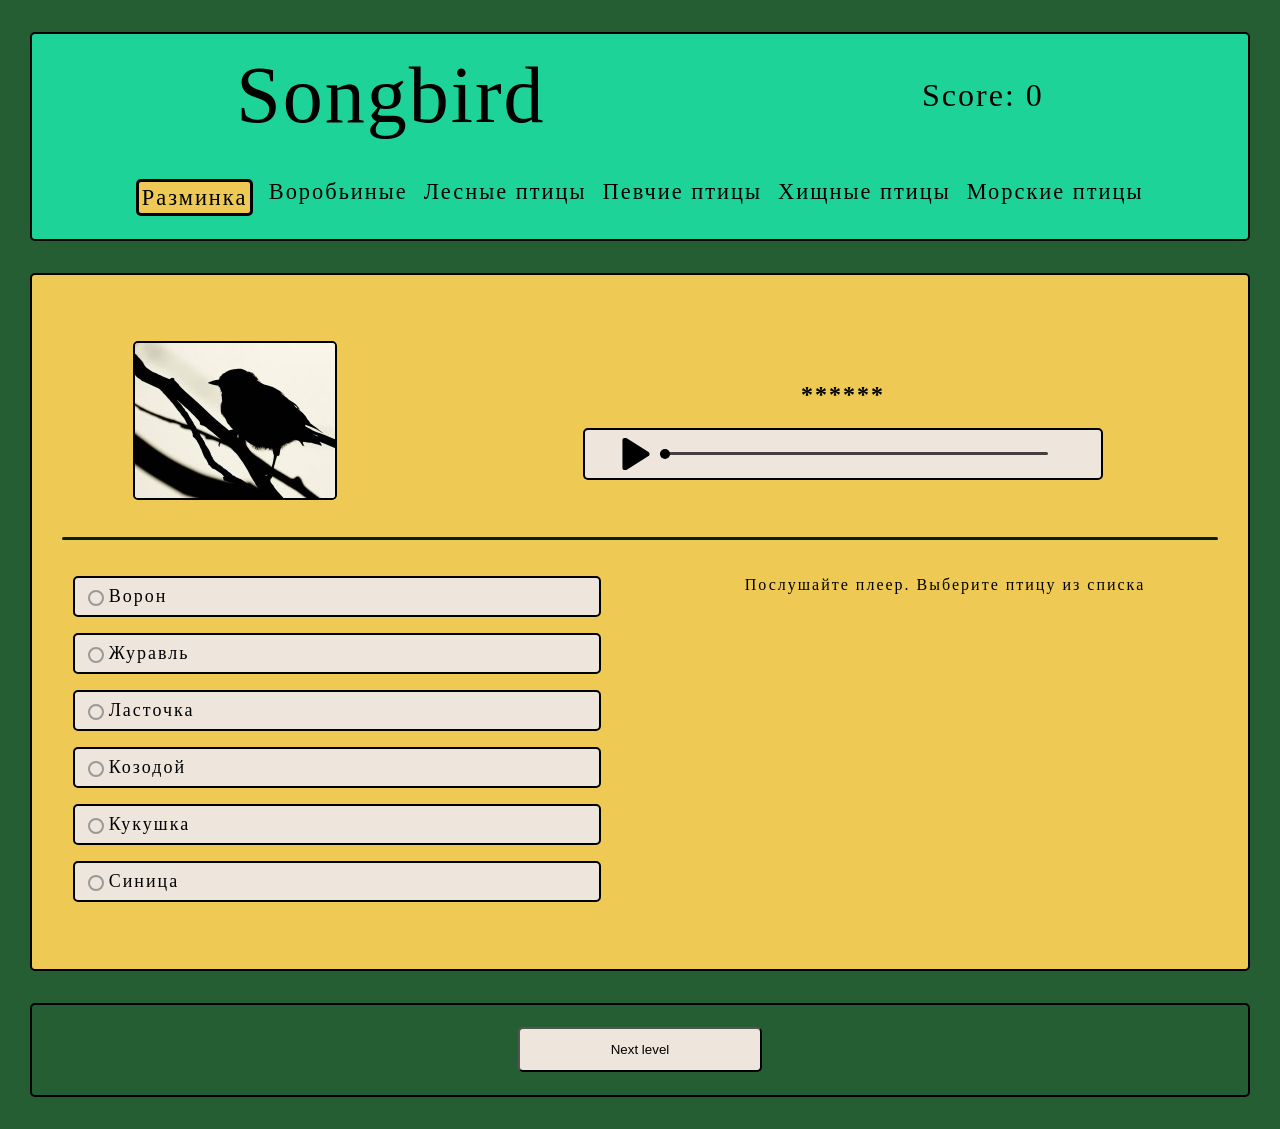
==== index.html @ 96af2eba "fix: rename songbird.html => index.html" ====
<!DOCTYPE html>
<html lang="en">
<head>
  <meta charset="UTF-8">
  <meta http-equiv="X-UA-Compatible" content="IE=edge">
  <meta name="viewport" content="width=device-width, initial-scale=1.0">
  <link rel="stylesheet" href="style.css">
  <title>Songbird App</title>
</head>
<body>
  <container class="container">
    <header>
      <div class="section-1">
        <div class="songbird">
          <div class="songbird-mouseover">Son</div>
          <div class="songbird-rotate">g</div>
          <div class="songbird-mouseover">bird</div>
        </div>
        <div class="score">Score: 0</div>
      </div>
      <div class="section-2">
          <nav>
            <ul>
              <li>Разминка</li>
              <li>Воробьиные</li>
              <li>Лесные птицы</li>
              <li>Певчие птицы</li>
              <li>Хищные птицы</li>
              <li>Морские птицы</li>
            </ul>
          </nav>
      </div>
    </header>
    <main>
      <div class="question-block">
        <audio class="answer-sound" src=""></audio>
        <div class="question-img-div">
          <img class="question-image" src="./images/unknown-bird.jpg" alt="unknown bird">
        </div>
        <div class="question-name">
          <h2>******</h2>


          <div class="player">
            <div>
              <audio class="audio" src=''></audio>
            </div>
            <div class="btn-play">
              <img class="img-src" src="./images/play-icon.svg" alt="play">
            </div>
            <div class="progress-container">
              <div class="progress"></div>
            </div>
          </div>


        </div>
      </div>
      <div class="line"></div>
      <div class="answers-block">

        <fieldset class="keystroke-card">
        </fieldset>

        <div class="answer-card">
        </div>
        
      </div>
    </main>
    <footer>
      <button class="next-level" disabled>Next level</button>
    </footer>


  </container>

  <script type="module" src="./index.js"></script>
</body>
</html>
---- style.css ----
html, body {
  height: 100%;
  margin: 0;
  padding: 0;
}

.container {
  display: flex;
  flex-direction: column;
  justify-content: center;
  align-items: center;

  background-color: rgb(36, 94, 50);
  font-family: 'Times New Roman', Times, serif;
  letter-spacing: 0.125rem;
}

header {
  display: flex;
  flex-direction: column;
  margin-top: 2.5%;
  margin-bottom: 1.25%;

  border-radius: 5px;
  border: solid black 2px;

  width: 95%;
  height: auto;

  background-color: rgb(30, 211, 151);

  font-family: Georgia, 'Times New Roman', Times, serif;
  font-size: 1.4rem;
}

.section-1 {
  display: flex;
  flex-direction: row;
  justify-content: space-around;
  padding: 1rem;
}

.songbird {
  display: flex;
  flex-direction: row;
  font-size: 5rem;
  cursor: pointer;
}

.songbird-rotate:hover {
  transform: scale(1.25) rotate(9deg);
  transition: 0.3s;
}

.songbird-mouseover-after {
  display: flex;
  flex-direction: row;
  font-size: 5rem;
  color: rgba(41, 34, 13, 0.63);
  cursor: pointer;
}

.logo-image {
  position: relative;
  display: flex;
  flex-direction: row;
  align-items: center;
  gap: 1.5rem;
}

#logo-image {
  width: 8.5rem;
  height: auto;
  cursor: pointer;

  border-style: solid;
  border-color: rgb(34 45 13 / 56%);
  border-radius: 5px;
}

.logo-image:hover::after { 
  content: attr(data-title); 
  position: absolute;

  width: 70%;
  height: auto;
  top: 4rem;
  right: 10rem;
  
  transition: 1s;

  color: rgb(252, 252, 252);
  box-shadow: 2px 2px 5px rgba(0, 0, 0, 0.3);

  font-style: italic;
  text-align: center;
  background-color: rgba(34, 45, 13, 0.308);
  border-radius: 5px;
}

.score {
  display: flex;
  flex-direction: column;
  justify-content: center;
  align-items: center;

  font-size: 2rem;
}

.section-2 {
  display: flex;
  justify-content: center;
  width: 100%;
}

nav {
  display: flex;
  flex-direction: row;
  justify-content: space-between;
}

ul {
  display: flex;
  flex-wrap: wrap;
  justify-content: space-around;
  gap: 1rem;
  padding: 0;
}

li {
  display: inline;
  cursor: pointer;
}

.current-chapter {
  background-color: rgb(238, 202, 84);
  border: solid;
  padding: 0.15rem;
  border-radius: 5px;
}

main {
  display: flex;
  flex-direction: column;
  justify-content: space-around;
  align-items: center;

  margin-top: 1.25%;
  margin-bottom: 1.25%;
  padding: 2rem 0;
  border-radius: 5px;
  background-color: rgb(238, 202, 84);
  border: solid black 2px;

  width: 95%;
  height: 70vh;
}

.answer-sound {
  display: none;
}

.question-block {
  width: 100%;
  padding: 2rem 0;
  height: auto;
  display: flex;
  flex-direction: row;
  justify-content: space-around;
}

.question-img-div {
  display: flex;
  justify-content: center;
}

.question-image {
  width: 200px;
  height: 155px;
  align-items: center;
  justify-content: center;
  display: flex;
  border-radius: 5px;
  border: solid black 2px;
}

.question-name {
  display: flex;
  width: 50%;
  flex-direction: column;
  align-items: center;
  justify-content: center;
}

.question-audio {
  display: block;
}

.line {
  width: 95%;
  border-bottom: 3px solid rgb(2, 34, 10); 
  border-radius: 5px;
 }

.answers-block {
  display: flex;
  flex-direction: row;
  justify-content: space-around;
  width: 100%;
  height: auto;
  padding-bottom: 2rem;
  padding-top: 2rem;
}

.keystroke-card {
  display: flex;
  flex-direction: column;
  gap: 1rem;
  width: calc(100%/2.3);
  height: 100%;
  border: none;
  padding: 0;
}

.radiobutton {
  display: flex;
  align-items: center;
  border: solid black 2px;
  border-radius: 5px;
  font-size: large;
  
  padding: 0.5rem;
  background-color: rgb(238, 230, 220);
  color: rgb(0, 0, 0);
}

.radiobtn-mouseover {
  background-color:  rgba(238, 230, 220, 0.5);
  cursor: pointer;
}

input {
  display: flex;
  align-items: center;
  -webkit-appearance: none;
  -moz-appearance: none;
  appearance: none;

  border-radius: 50%;
  width: 16px;
  height: 16px;

  border: 2px solid #999;
  transition: 0.2s all linear;
  outline: none;
  margin-right: 5px;
}

input:checked {
  border: 6px solid black;
}

.answer-card {
  display: flex;
  flex-direction: column;
  align-items: center;

  width: calc(100%/2.3);
  height: auto;
}

.upper-block {
  display: flex;
  flex-direction: row;
  align-items: center;
  justify-content: space-around;
  width: 100%;
  gap: 1rem;
}

.upper-block-left {
  width: 75%;
}

.upper-block-right {
  display: flex;
  flex-direction: column;
  justify-content: center;
  align-items: center;

  width: 50%;
  gap: 0.5rem;
}

.answer-card-image {
  display: flex;
  width: 200px;
  height: 155px;
  border-radius: 5px;
  border: solid black 2px;
}

.answer-audio {
  width: 10rem;
}

.lower-block {
  display: flex;
  padding-top: 1rem;
}

footer {
  display: flex;
  flex-direction: row;
  justify-content: space-around;
  align-items: center;

  width: 95%;
  height: 10vh;
  margin-top: 1.25%;
  margin-bottom: 2.5%;
  border-radius: 5px;

  font-family: Georgia, 'Times New Roman', Times, serif;
  font-size: 1.75rem;
  text-decoration: none;

  background-color:  rgb(36, 94, 50);
  border: solid black 2px;
}

footer button {
  width: 20%;
  height: 50%;
  border-radius: 5px;
  cursor: pointer;
}

footer button:disabled {
  background-color: rgb(238, 230, 220);
  color: black;
  border-color: black;
}

.next {
  background-color: rgb(30, 211, 151);
}

.player {
  display: flex;
  flex-direction: row;
  align-items: center;
  justify-content: center;
  border: solid black 2px;
  border-radius: 5px;
  background-color: rgb(238, 230, 220);

  width: 85%;
  height: 3rem;
  gap: 0.5rem;
}

.progress-container {
  display: flex;
  align-items: center;
  background: rgb(68, 64, 64);
  border-radius: 5px;
  width: 75%;
  height: 3px;
  margin-right: 5%;
  cursor: pointer;
}

.progress {
  display: flex;
  align-items: center;
  background: black;
  border-radius: 5px;
  width: 10px;
  height: 10px;
  cursor: pointer;
}

.btn-play {
  display: flex;
  width: 32px;
  cursor: pointer;
}

.is-playing {

}

@media (max-width: 768px) {
  main {
    display: flex;
    flex-direction: column;
    justify-content: space-around;
    align-items: center;
  
    margin-top: 1.25%;
    margin-bottom: 1.25%;
    border-radius: 5px;
    background-color: rgb(238, 202, 84);
  
    width: 95%;
    height: 70vh;
  }

  .section-1 {
    display: flex;
    flex-direction: column;   
    align-items: center;
    padding: 1rem;
    gap: 1rem;
  }

  .songbird {
    display: flex;
    flex-direction: row;
    font-size: 4.5rem;
    cursor: pointer;
  }

  .songbird-mouseover-after {
    display: flex;
    flex-direction: row;
    font-size: 4.5rem;
    color: rgba(41, 34, 13, 0.63);
    cursor: pointer;
  }

  .logo-image {
    width: 75%;
    position: relative;
    display: flex;
    flex-direction: row;
    align-items: center;
    justify-content: space-around;
  }

  .score {
    display: flex;
    flex-direction: column;
    justify-content: center;
    align-items: center;
    font-size: 2rem;
    justify-content: space-around;
  }

  main {
    display: flex;
    flex-direction: column;
    justify-content: space-around;
    align-items: center;
    margin-top: 1.25%;
    margin-bottom: 1.25%;
    border-radius: 5px;
    background-color: rgb(238, 202, 84);
    width: 95%;
    height: auto;
  }

  .question-block {
    width: 100%;
    padding: 2rem 0;
    height: auto;
    display: flex;

    flex-wrap: wrap;
    justify-content: space-around;
  }

  .upper-block {
  display: flex;
  flex-direction: column;
  align-items: center;
  width: 100%;
  }

  .radiobutton {
    display: flex;
    align-items: center;
    border: solid black 2px;
    border-radius: 5px;
    font-size: large;
    
    padding: 0.5rem;
    background-color: rgb(238, 230, 220);
    color: rgb(0, 0, 0);
  }

  .radiobtn-mouseover {
    background-color:  rgba(238, 230, 220, 0.5);
    cursor: pointer;
  }
}

@media (max-width: 480px) {
  .songbird {
    display: flex;
    flex-direction: row;
    font-size: 4rem;
    cursor: pointer;
  }

  .songbird-mouseover-after {
    display: flex;
    flex-direction: row;
    font-size: 4rem;
    color: rgba(41, 34, 13, 0.63);
    cursor: pointer;
  }

  .logo-image:hover::after { 
    content: attr(data-title); 
    position: absolute;
  
    width: 60%;
    height: auto;
    top: 4.5rem;
    right: 8rem;
    
    transition: 1s;
  
    color: rgb(252, 252, 252);
    box-shadow: 2px 2px 5px rgba(0, 0, 0, 0.3);
  
    font-style: italic;
    text-align: center;
    background-color: rgba(34, 45, 13, 0.308);
    border-radius: 5px;
  }

  .answers-block {
    display: flex;
    flex-direction: column;
    align-items: center;
    width: 100%;
    height: auto;
    padding-bottom: 2rem;
    padding-top: 2rem;
  }

  .keystroke-card {
    display: flex;
    flex-direction: column;
    gap: 1rem;
    width: 80%;
    height: 100%;
    border: none;
    padding: 0;
  }

  .radiobutton {
    display: flex;
    align-items: center;
    border: solid black 2px;
    border-radius: 5px;
    font-size: large;
    
    padding: 0.5rem;
    background-color: rgb(238, 230, 220);
    color: rgb(0, 0, 0);
  }

  .radiobtn-mouseover {
    background-color:  rgba(238, 230, 220, 0.5);
    cursor: pointer;
  }

  .answer-card {
    display: flex;
    flex-direction: column;
    align-items: center;

    padding-top: 2rem;
    width: 80%;
    height: auto;
  }
}
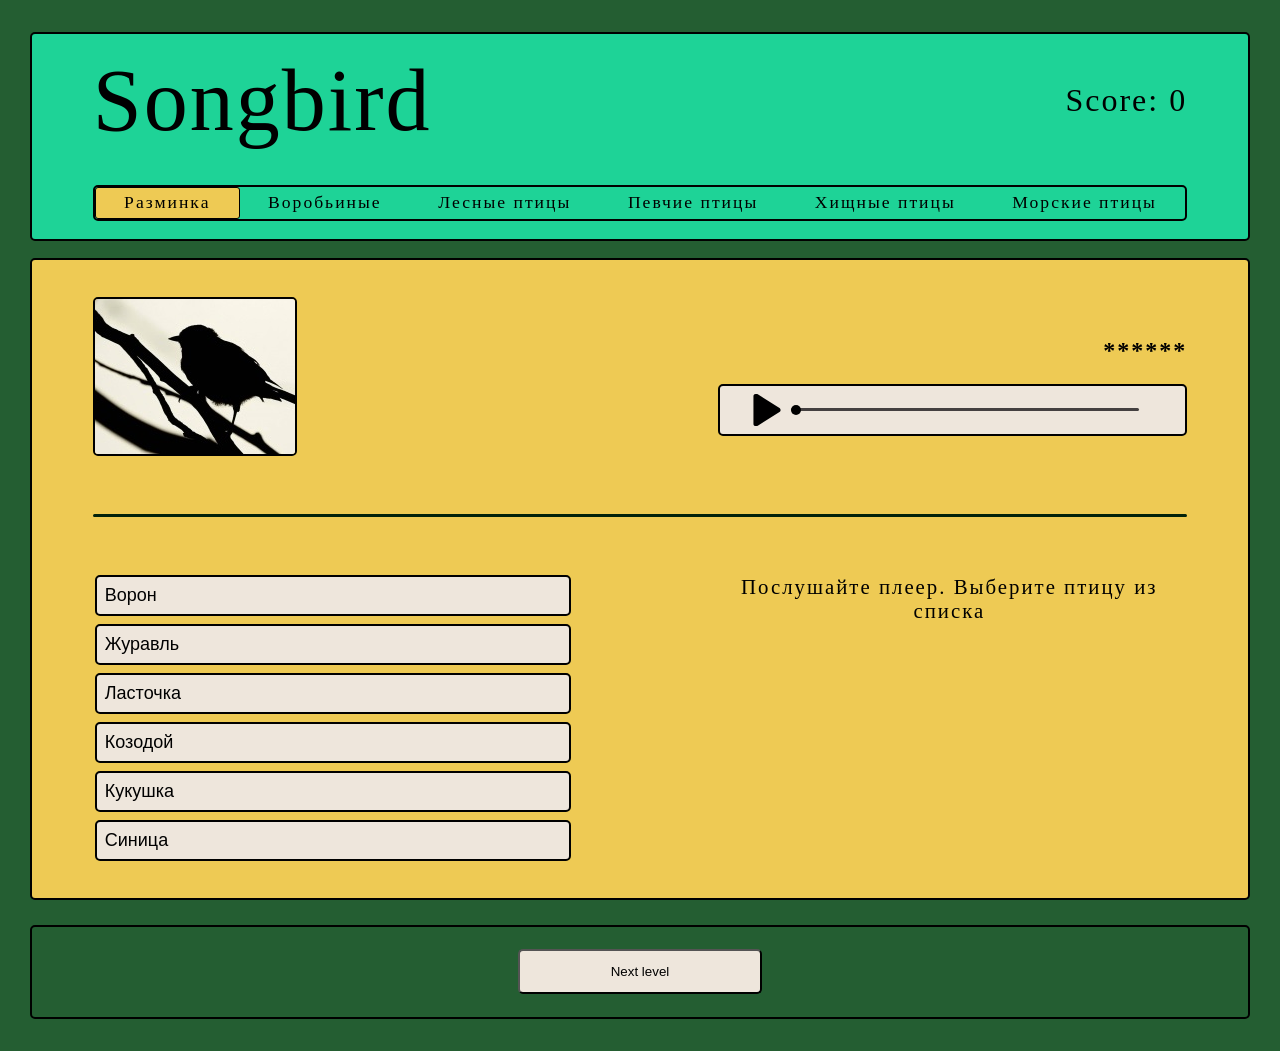
==== commit ea59bbcd: "feat: add popup" ====
--- a/index.html
+++ b/index.html
@@ -74,6 +74,12 @@
 
   </container>
 
+  <div class="popup">
+    <div class="popup-content">
+        You are winner!
+    </div>
+</div>
+
   <script type="module" src="./index.js"></script>
 </body>
 </html>
--- a/style.css
+++ b/style.css
@@ -18,32 +18,36 @@
 header {
   display: flex;
   flex-direction: column;
+  align-items: center;
   margin-top: 2.5%;
-  margin-bottom: 1.25%;
-
-  border-radius: 5px;
-  border: solid black 2px;
-
+  margin-bottom: 0.66%;
+  border-radius: 5px;
+  border: solid black 2px;
   width: 95%;
   height: auto;
-
   background-color: rgb(30, 211, 151);
-
   font-family: Georgia, 'Times New Roman', Times, serif;
-  font-size: 1.4rem;
+  font-size: 1.1rem;
 }
 
 .section-1 {
   display: flex;
-  flex-direction: row;
-  justify-content: space-around;
+  width: 90%;
+  justify-content: space-between;
   padding: 1rem;
 }
 
 .songbird {
   display: flex;
   flex-direction: row;
-  font-size: 5rem;
+  align-items: center;
+  cursor: pointer;
+}
+
+.songbird-rotate {
+  display: flex;
+  flex-direction: row;
+  font-size: 5em;
   cursor: pointer;
 }
 
@@ -52,59 +56,36 @@
   transition: 0.3s;
 }
 
+.songbird-mouseover {
+  display: flex;
+  flex-direction: row;
+  font-size: 5em;
+  cursor: pointer;
+}
+
 .songbird-mouseover-after {
   display: flex;
   flex-direction: row;
-  font-size: 5rem;
-  color: rgba(41, 34, 13, 0.63);
-  cursor: pointer;
-}
-
-.logo-image {
-  position: relative;
-  display: flex;
-  flex-direction: row;
-  align-items: center;
-  gap: 1.5rem;
-}
-
-#logo-image {
-  width: 8.5rem;
-  height: auto;
-  cursor: pointer;
-
-  border-style: solid;
-  border-color: rgb(34 45 13 / 56%);
-  border-radius: 5px;
-}
-
-.logo-image:hover::after { 
-  content: attr(data-title); 
-  position: absolute;
-
-  width: 70%;
-  height: auto;
-  top: 4rem;
-  right: 10rem;
-  
-  transition: 1s;
-
-  color: rgb(252, 252, 252);
-  box-shadow: 2px 2px 5px rgba(0, 0, 0, 0.3);
-
-  font-style: italic;
-  text-align: center;
-  background-color: rgba(34, 45, 13, 0.308);
-  border-radius: 5px;
+  font-size: 4.9em;
+  transition: font-size 0.5s;
+  color: rgb(36, 94, 50);
+  cursor: pointer;
 }
 
 .score {
   display: flex;
-  flex-direction: column;
-  justify-content: center;
-  align-items: center;
-
+  align-items: center;
   font-size: 2rem;
+  cursor: pointer;
+}
+
+.score:hover {
+  display: flex;
+  align-items: center;
+  font-size: 2rem;
+  transition: 0.5s;
+  cursor: pointer;
+  text-shadow: 0 0 10px rgb(238, 202, 84),0 0 20px rgb(238, 202, 84),0 0 30px rgb(238, 202, 84),0 0 40px rgb(238, 202, 84);
 }
 
 .section-2 {
@@ -114,29 +95,35 @@
 }
 
 nav {
+  width: 90%;
   display: flex;
   flex-direction: row;
   justify-content: space-between;
 }
 
 ul {
-  display: flex;
+  width: 100%;
+  display: flex;
+  justify-content: space-around;
+  padding: 0;
   flex-wrap: wrap;
-  justify-content: space-around;
-  gap: 1rem;
-  padding: 0;
+  align-items: center;
+  border: solid black 2px;
+  border-radius: 5px;
 }
 
 li {
   display: inline;
-  cursor: pointer;
+  flex: auto;
+  padding: 0.3rem;
+  cursor: pointer;
+  text-align: center;
 }
 
 .current-chapter {
   background-color: rgb(238, 202, 84);
-  border: solid;
-  padding: 0.15rem;
-  border-radius: 5px;
+  border-radius: 3px;
+  border: solid black 1px;
 }
 
 main {
@@ -144,14 +131,12 @@
   flex-direction: column;
   justify-content: space-around;
   align-items: center;
-
-  margin-top: 1.25%;
-  margin-bottom: 1.25%;
-  padding: 2rem 0;
+  padding-top: 0.66%;
+  margin-top: 0.66%;
+  margin-bottom: 0.66%;
   border-radius: 5px;
   background-color: rgb(238, 202, 84);
   border: solid black 2px;
-
   width: 95%;
   height: 70vh;
 }
@@ -161,12 +146,12 @@
 }
 
 .question-block {
-  width: 100%;
-  padding: 2rem 0;
+  width: 90%;
+ 
   height: auto;
   display: flex;
   flex-direction: row;
-  justify-content: space-around;
+  justify-content: space-between;
 }
 
 .question-img-div {
@@ -188,7 +173,7 @@
   display: flex;
   width: 50%;
   flex-direction: column;
-  align-items: center;
+  align-items: flex-end;
   justify-content: center;
 }
 
@@ -197,7 +182,7 @@
 }
 
 .line {
-  width: 95%;
+  width: 90%;
   border-bottom: 3px solid rgb(2, 34, 10); 
   border-radius: 5px;
  }
@@ -205,17 +190,16 @@
 .answers-block {
   display: flex;
   flex-direction: row;
-  justify-content: space-around;
-  width: 100%;
+  justify-content: space-between;
+  width: 90%;
   height: auto;
-  padding-bottom: 2rem;
-  padding-top: 2rem;
+  padding-bottom: 0.66%;
 }
 
 .keystroke-card {
   display: flex;
   flex-direction: column;
-  gap: 1rem;
+  gap: 0.5rem;
   width: calc(100%/2.3);
   height: 100%;
   border: none;
@@ -232,6 +216,10 @@
   padding: 0.5rem;
   background-color: rgb(238, 230, 220);
   color: rgb(0, 0, 0);
+} 
+
+.radiobutton:disabled {
+  background-color: rgb(255, 43, 1);
 }
 
 .radiobtn-mouseover {
@@ -260,11 +248,16 @@
   border: 6px solid black;
 }
 
+.line-vertical {
+
+}
+
 .answer-card {
   display: flex;
   flex-direction: column;
-  align-items: center;
-
+  align-items: flex-end;
+  text-align: center;
+  font-size: 1.3rem;
   width: calc(100%/2.3);
   height: auto;
 }
@@ -280,6 +273,8 @@
 
 .upper-block-left {
   width: 75%;
+  display: flex;
+  justify-content: center;
 }
 
 .upper-block-right {
@@ -287,9 +282,10 @@
   flex-direction: column;
   justify-content: center;
   align-items: center;
-
+  font-size: 1.1em;
+  font-weight: 600;
   width: 50%;
-  gap: 0.5rem;
+  gap: 1rem;
 }
 
 .answer-card-image {
@@ -306,7 +302,9 @@
 
 .lower-block {
   display: flex;
-  padding-top: 1rem;
+  padding-top: 0.5rem;
+  font-style: italic;
+  font-size: smaller;
 }
 
 footer {
@@ -387,8 +385,35 @@
   cursor: pointer;
 }
 
+.img-src {
+  width: 100%;
+}
+
 .is-playing {
 
+}
+
+.popup {
+  width: 100%;
+  height: 100%;
+  background-color: rgba(0, 0, 0, 0.687);
+  overflow: hidden;
+  position: fixed;
+  top: 0px;
+  visibility: hidden;
+}
+
+.popup .popup-content {
+  margin: 20rem auto 0px auto;
+  width: 30rem;
+  text-align: center;
+  font-family: 'Trebuchet MS', 'Lucida Sans Unicode', 'Lucida Grande', 'Lucida Sans', Arial, sans-serif;
+  font-size: 5rem;
+  height: 15rem;
+  padding: 10px;
+  background-color: #e7e7e7;
+  border-radius: 5px;
+  box-shadow: 0px 0px 10px #000;
 }
 
 @media (max-width: 768px) {
@@ -418,25 +443,36 @@
   .songbird {
     display: flex;
     flex-direction: row;
-    font-size: 4.5rem;
-    cursor: pointer;
-  }
-
+    align-items: center;
+    cursor: pointer;
+  }
+  
+  .songbird-rotate {
+    display: flex;
+    flex-direction: row;
+    font-size: 5em;
+    cursor: pointer;
+  }
+  
+  .songbird-rotate:hover {
+    transform: scale(1.25) rotate(9deg);
+    transition: 0.3s;
+  }
+  
+  .songbird-mouseover {
+    display: flex;
+    flex-direction: row;
+    font-size: 4.5em;
+    cursor: pointer;
+  }
+  
   .songbird-mouseover-after {
     display: flex;
     flex-direction: row;
-    font-size: 4.5rem;
+    font-size: 4.4em;
+    transition: font-size 1s, color 1s;
     color: rgba(41, 34, 13, 0.63);
     cursor: pointer;
-  }
-
-  .logo-image {
-    width: 75%;
-    position: relative;
-    display: flex;
-    flex-direction: row;
-    align-items: center;
-    justify-content: space-around;
   }
 
   .score {
@@ -446,6 +482,7 @@
     align-items: center;
     font-size: 2rem;
     justify-content: space-around;
+    cursor: pointer;
   }
 
   main {
@@ -462,13 +499,44 @@
   }
 
   .question-block {
-    width: 100%;
+    width: 90%;
     padding: 2rem 0;
     height: auto;
     display: flex;
 
     flex-wrap: wrap;
-    justify-content: space-around;
+    justify-content: space-between;
+  }
+
+  .answers-block {
+    display: flex;
+    flex-direction: column-reverse;
+    align-items: center;
+    width: 100%;
+    height: auto;
+    padding-bottom: 2rem;
+    padding-top: 2rem;
+  }
+
+  .keystroke-card {
+    display: flex;
+    flex-direction: column;
+    gap: 0.5rem;
+    width: 60%;
+    height: 100%;
+    border: none;
+    padding: 0;
+  }
+
+  .answer-card {
+    display: flex;
+    flex-direction: column;
+    align-items: center;
+    font-size: 1.3rem;
+    width: 90%;
+    height: auto;
+    padding-top: 1rem;
+    padding-bottom: 2rem;
   }
 
   .upper-block {
@@ -494,49 +562,86 @@
     background-color:  rgba(238, 230, 220, 0.5);
     cursor: pointer;
   }
+
+  footer button {
+    width: 25%;
+    height: 50%;
+    border-radius: 5px;
+    cursor: pointer;
+  }
 }
 
 @media (max-width: 480px) {
   .songbird {
     display: flex;
     flex-direction: row;
-    font-size: 4rem;
-    cursor: pointer;
-  }
-
+    align-items: center;
+    cursor: pointer;
+  }
+  
+  .songbird-rotate {
+    display: flex;
+    flex-direction: row;
+    font-size: 4em;
+    cursor: pointer;
+  }
+  
+  .songbird-rotate:hover {
+    transform: scale(1.25) rotate(9deg);
+    transition: 0.3s;
+  }
+  
+  .songbird-mouseover {
+    display: flex;
+    flex-direction: row;
+    font-size: 4em;
+    cursor: pointer;
+  }
+  
   .songbird-mouseover-after {
     display: flex;
     flex-direction: row;
-    font-size: 4rem;
+    font-size: 3.9em;
+    transition: font-size 1s, color 1s;
     color: rgba(41, 34, 13, 0.63);
     cursor: pointer;
   }
 
-  .logo-image:hover::after { 
-    content: attr(data-title); 
-    position: absolute;
-  
-    width: 60%;
+  .question-block {
+    width: 90%;
+    padding: 2rem 0;
     height: auto;
-    top: 4.5rem;
-    right: 8rem;
-    
-    transition: 1s;
-  
-    color: rgb(252, 252, 252);
-    box-shadow: 2px 2px 5px rgba(0, 0, 0, 0.3);
-  
-    font-style: italic;
-    text-align: center;
-    background-color: rgba(34, 45, 13, 0.308);
+    display: flex;
+    flex-wrap: wrap;
+    justify-content: center;
+  }
+
+  .question-name {
+    display: flex;
+    width: 100%;
+    flex-direction: column;
+    align-items: center;
+    justify-content: center;
+  }
+
+  .player {
+    display: flex;
+    flex-direction: row;
+    align-items: center;
+    justify-content: center;
+    border: solid black 2px;
     border-radius: 5px;
+    background-color: rgb(238, 230, 220);
+    width: 100%;
+    height: 3rem;
+    gap: 0.5rem;
   }
 
   .answers-block {
     display: flex;
-    flex-direction: column;
-    align-items: center;
-    width: 100%;
+    flex-direction: column-reverse;
+    align-items: center;
+    width: 90%;
     height: auto;
     padding-bottom: 2rem;
     padding-top: 2rem;
@@ -546,10 +651,9 @@
     display: flex;
     flex-direction: column;
     gap: 1rem;
-    width: 80%;
+    width: 100%;
     height: 100%;
     border: none;
-    padding: 0;
   }
 
   .radiobutton {
@@ -574,11 +678,18 @@
     flex-direction: column;
     align-items: center;
 
-    padding-top: 2rem;
+    padding-top: 1rem;
+    padding-bottom: 1rem;
     width: 80%;
     height: auto;
   }
-}
-
-
-
+  footer button {
+    width: 30%;
+    height: 50%;
+    border-radius: 5px;
+    cursor: pointer;
+  }
+}
+
+
+
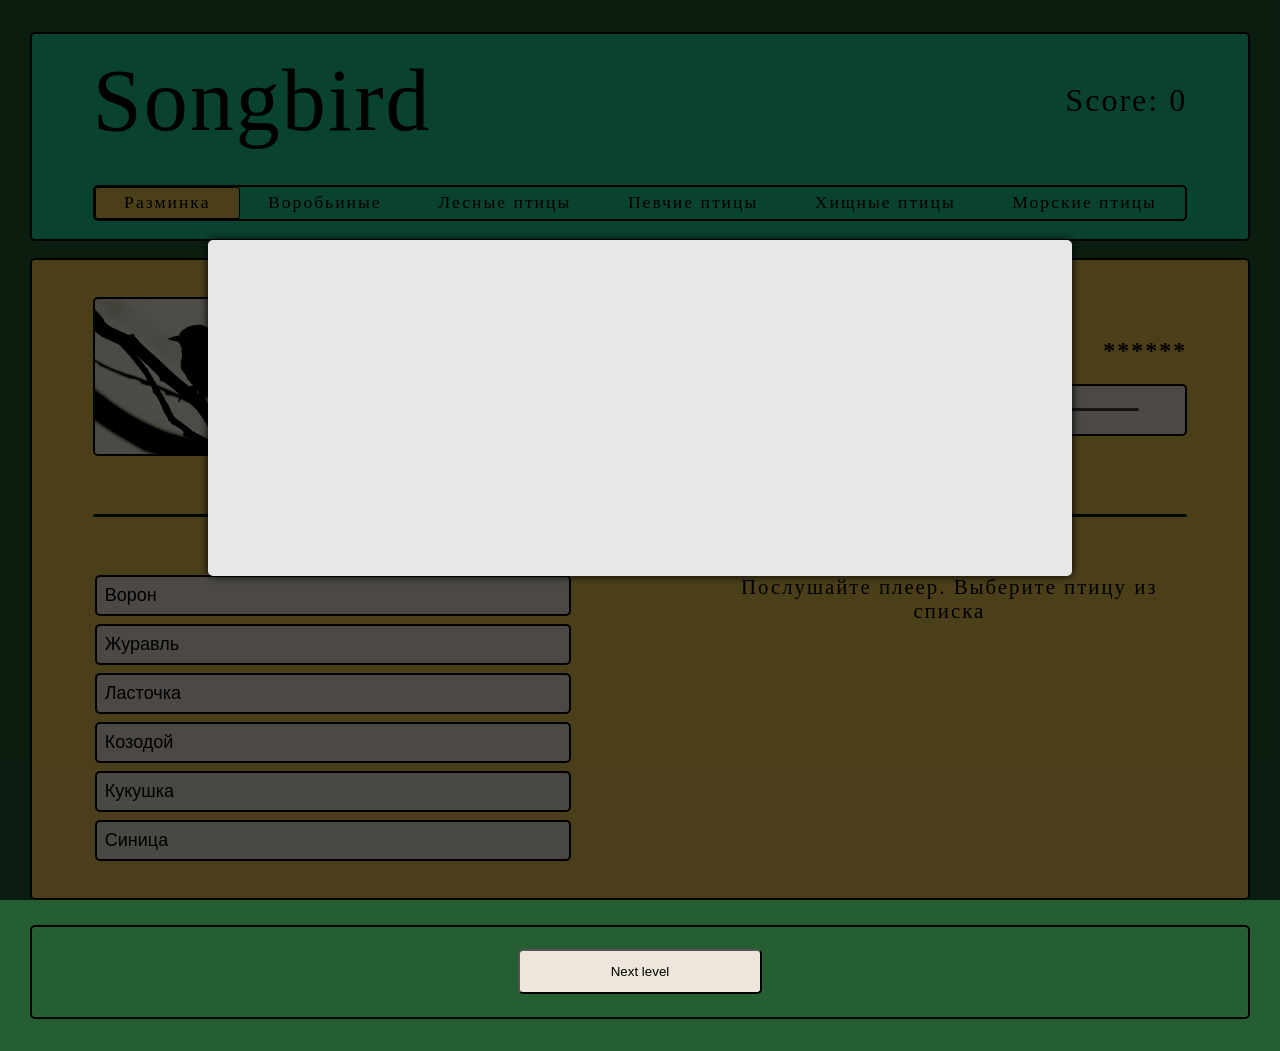
==== commit eb1a4fcb: "fix: fixed popup styles part 2" ====
--- a/index.html
+++ b/index.html
@@ -75,9 +75,7 @@
   </container>
 
   <div class="popup">
-    <div class="popup-content">
-        You are winner!
-    </div>
+    <div class="popup-content"></div>
 </div>
 
   <script type="module" src="./index.js"></script>
--- a/style.css
+++ b/style.css
@@ -400,17 +400,17 @@
   overflow: hidden;
   position: fixed;
   top: 0px;
-  visibility: hidden;
+  visibility: visible;
 }
 
 .popup .popup-content {
-  margin: 20rem auto 0px auto;
-  width: 30rem;
+  margin: 15rem auto 0px auto;
+  width: 60%;
   text-align: center;
   font-family: 'Trebuchet MS', 'Lucida Sans Unicode', 'Lucida Grande', 'Lucida Sans', Arial, sans-serif;
-  font-size: 5rem;
+  font-size: 4rem;
   height: 15rem;
-  padding: 10px;
+  padding: 3rem;
   background-color: #e7e7e7;
   border-radius: 5px;
   box-shadow: 0px 0px 10px #000;
@@ -569,6 +569,19 @@
     border-radius: 5px;
     cursor: pointer;
   }
+
+  .popup .popup-content {
+    margin: 15rem auto 0px auto;
+    width: 60%;
+    text-align: center;
+    font-family: 'Trebuchet MS', 'Lucida Sans Unicode', 'Lucida Grande', 'Lucida Sans', Arial, sans-serif;
+    font-size: 3rem;
+    height: 15rem;
+    padding: 3rem;
+    background-color: #e7e7e7;
+    border-radius: 5px;
+    box-shadow: 0px 0px 10px #000;
+  }
 }
 
 @media (max-width: 480px) {
@@ -683,13 +696,27 @@
     width: 80%;
     height: auto;
   }
+
   footer button {
     width: 30%;
     height: 50%;
     border-radius: 5px;
     cursor: pointer;
   }
-}
-
-
-
+
+  .popup .popup-content {
+    margin: 15rem auto 0px auto;
+    width: 60%;
+    text-align: center;
+    font-family: 'Trebuchet MS', 'Lucida Sans Unicode', 'Lucida Grande', 'Lucida Sans', Arial, sans-serif;
+    font-size: 2rem;
+    height: 15rem;
+    padding: 3rem;
+    background-color: #e7e7e7;
+    border-radius: 5px;
+    box-shadow: 0px 0px 10px #000;
+  }
+}
+
+
+
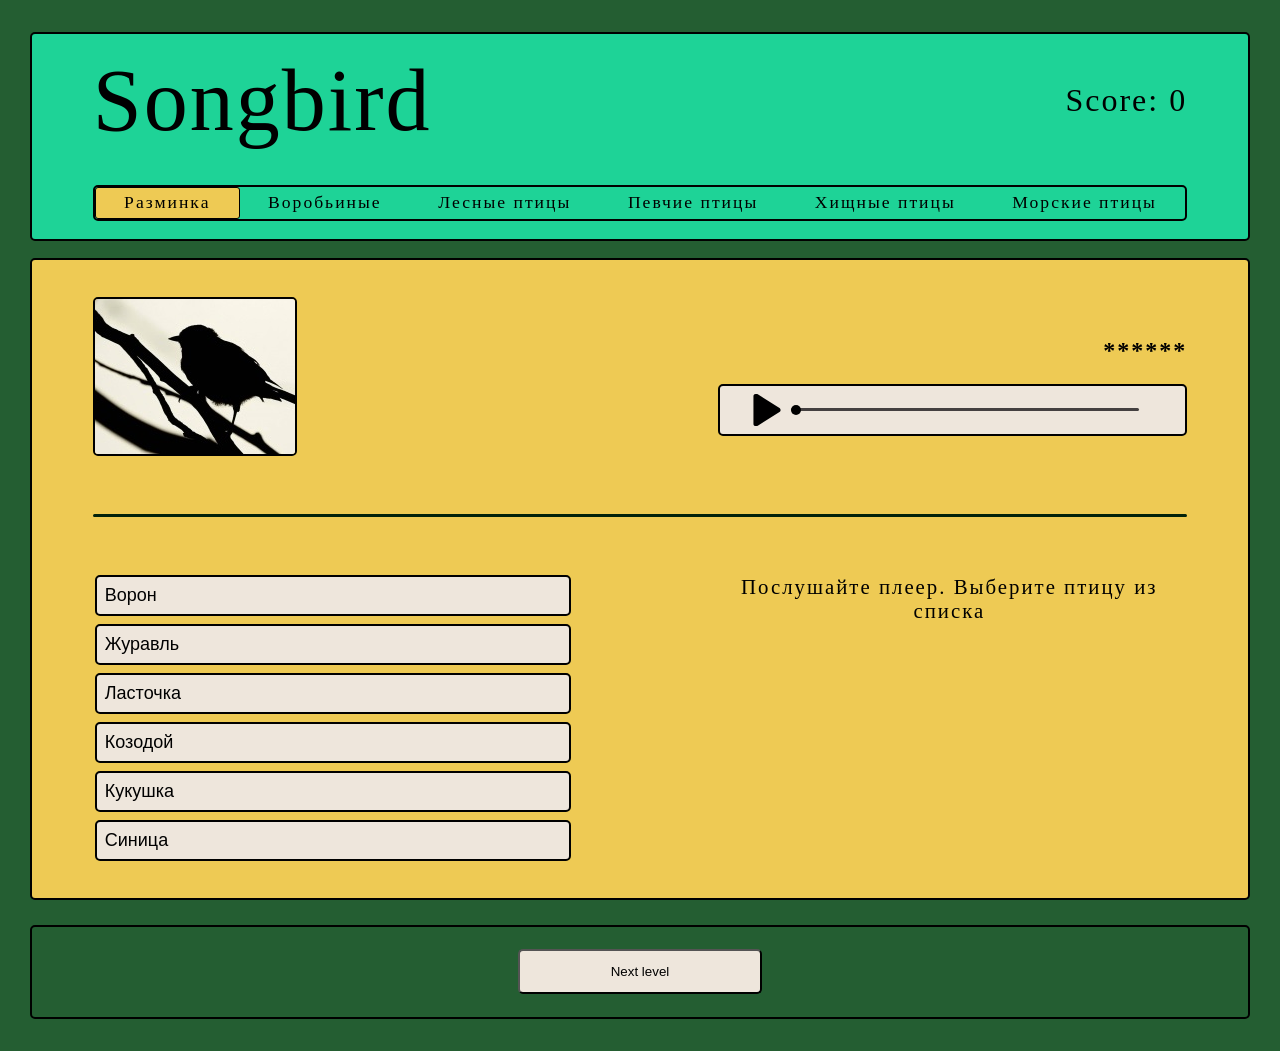
==== commit 5df0c406: "feat: add favicon" ====
--- a/index.html
+++ b/index.html
@@ -5,6 +5,7 @@
   <meta http-equiv="X-UA-Compatible" content="IE=edge">
   <meta name="viewport" content="width=device-width, initial-scale=1.0">
   <link rel="stylesheet" href="style.css">
+  <link rel="icon" href="./images/favicon.ico">
   <title>Songbird App</title>
 </head>
 <body>
--- a/style.css
+++ b/style.css
@@ -167,6 +167,7 @@
   display: flex;
   border-radius: 5px;
   border: solid black 2px;
+  object-fit: cover;
 }
 
 .question-name {
@@ -218,7 +219,7 @@
   color: rgb(0, 0, 0);
 } 
 
-.radiobutton:disabled {
+.radiobutton.wrong {
   background-color: rgb(255, 43, 1);
 }
 
@@ -400,7 +401,7 @@
   overflow: hidden;
   position: fixed;
   top: 0px;
-  visibility: visible;
+  visibility: hidden;
 }
 
 .popup .popup-content {
@@ -585,6 +586,8 @@
 }
 
 @media (max-width: 480px) {
+
+
   .songbird {
     display: flex;
     flex-direction: row;
@@ -618,6 +621,15 @@
     transition: font-size 1s, color 1s;
     color: rgba(41, 34, 13, 0.63);
     cursor: pointer;
+  }
+
+  li {
+    display: none;
+  }
+
+  .current-chapter {
+    display: flex;
+    justify-content: center;
   }
 
   .question-block {
